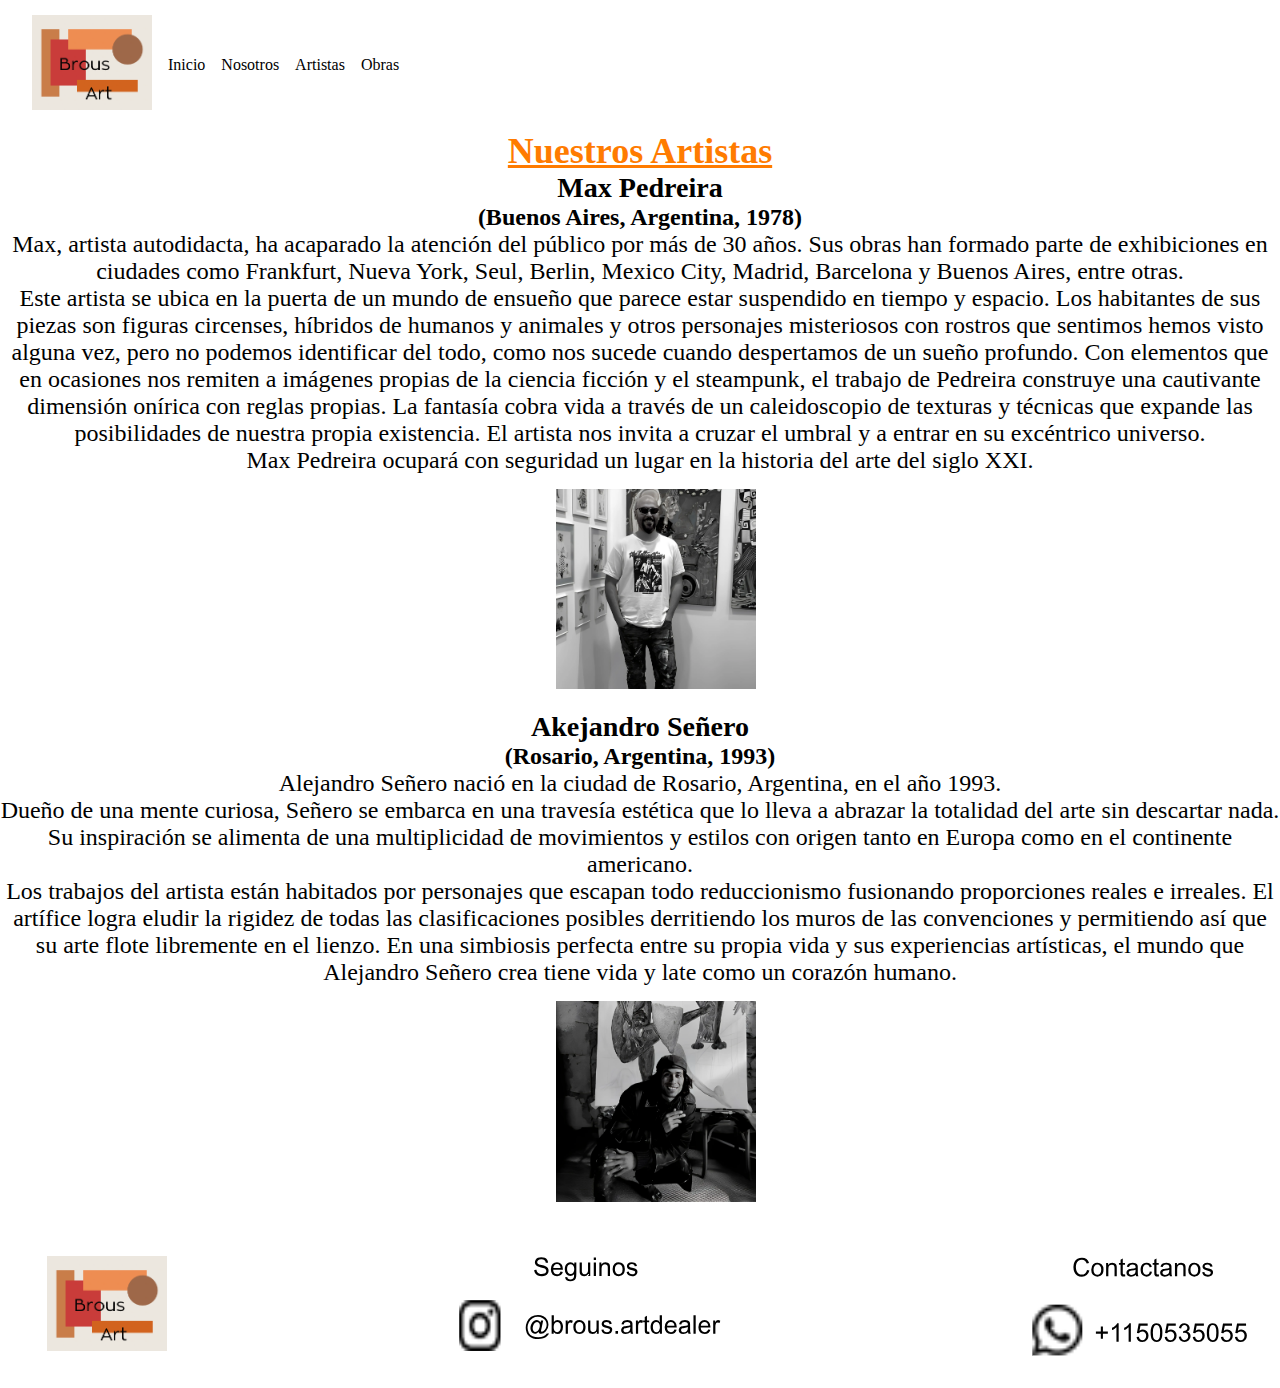
==== artistas.html @ 26b90e35 "mas cambios" ====
<!DOCTYPE html>
<html lang="en">
<head>
    <meta charset="UTF-8">
    <meta name="viewport" content="width=device-width, initial-scale=1.0">
    <title>Brous Art</title>
    <link rel="stylesheet" href="style.css">
</head>
<body>
    <header>
        <nav>   
    <!-- logo empresa -->
    <a href="PW.html">
        <img src="images/logo.PNG" alt="Logo">
    </a>
    <!-- barra de navegacion --> 
        
            <a href="PW.html">Inicio</a>
            <a href="PW.html">Nosotros</a> 
            <a href="#artistas">Artistas</a> 
            <a href="PW.html">Obras</a>  

            
            
        </nav>
    </header>
    <main>
        <section id="artistas">
            <article>
                <div>
                    <h2 style="color: rgb(255, 123, 0);"><u>Nuestros Artistas</u></h2>
                    <h3>Max Pedreira</h3>
                    <h4>(Buenos Aires, Argentina, 1978)</h4>
                    <p>
                        Max, artista autodidacta, ha acaparado la atención del público por más de 30 años. Sus obras han formado parte de exhibiciones en ciudades como Frankfurt, Nueva York, Seul, Berlin, Mexico City, Madrid, Barcelona y Buenos Aires, entre otras.

                    </p>
                    <p>
                        Este artista se ubica en la puerta de un mundo de ensueño que parece estar suspendido en tiempo y espacio. Los habitantes de sus piezas son figuras circenses, híbridos de humanos y animales y otros personajes misteriosos con rostros que sentimos hemos visto alguna vez, pero no podemos identificar del todo, como nos sucede cuando despertamos de un sueño profundo. Con elementos que en ocasiones nos remiten a imágenes propias de la ciencia ficción y el steampunk, el trabajo de Pedreira construye una cautivante dimensión onírica con reglas propias. La fantasía cobra vida a través de un caleidoscopio de texturas y técnicas que expande las posibilidades de nuestra propia existencia. El artista nos invita a cruzar el umbral y a entrar en su excéntrico universo.
                    </p>
                    <p>
                        Max Pedreira ocupará con seguridad un lugar en la historia del arte del siglo XXI.
                    </p>
                    <a href="PW.html"><img id="imagenart1" src="images/MP_pic.webp" alt="foto artista"></a>
                </div>
            </article>

            <article>
                <div>
                <h3> Akejandro Señero</h3>
                <h4>(Rosario, Argentina, 1993)</h4>
                <p>
                    Alejandro Señero nació en la ciudad de Rosario, Argentina, en el año 1993.
                </p>
                <p>
                    Dueño de una mente curiosa, Señero se embarca en una travesía estética que lo lleva a abrazar la totalidad del arte sin descartar nada. Su inspiración se alimenta de una multiplicidad de movimientos y estilos con origen tanto en Europa como en el continente americano.
                </p>
                <p>
                    Los trabajos del artista están habitados por personajes que escapan todo reduccionismo fusionando proporciones reales e irreales. El artífice logra eludir la rigidez de todas las clasificaciones posibles derritiendo los muros de las convenciones y permitiendo así que su arte flote libremente en el lienzo. En una simbiosis perfecta entre su propia vida y sus experiencias artísticas, el mundo que Alejandro Señero crea tiene vida y late como un corazón humano.

                </p>
                <a href="PW.html"><img id="imagenart2" src="images/AS_pic.webp" alt="foto artista"></a>

                </div>
            </article>
        </section>
        
    </main>
    <footer>
        <a href="index.html"><img id="imagenFooter" src="images/logo.PNG" alt="Logo"></a>
        <!-- aca iria un <a></a> -->
        <!-- Redes sociales -->

            <a href="index.html" class="footerDerecha"><img src="images/ig_ok.png" alt=""></a>
            <a href="index.html" class="footerDerecha"><img src="images/wpp_ok.png" alt=""></a>

    </footer>
</body>
</html>
---- style.css ----
*{
    margin: 0px;
    padding: 0px;
    box-sizing: border-box;
}

body{
    background-color: rgb(222, 184, 145);
}

header {
    display: flex;
    background-color: rgb(255, 255, 255);
    width: 100vw;
    height: 130px;
    position: sticky;
    top: 0px;
}

nav {
    display: flex; /* Convertimos el nav en un flex container */
    align-items: center; /* Centramos los elementos verticalmente */
}

header img {
    margin-left: 16px;
    margin-top: 15px;
    margin-bottom: 16px;
    width: 120px;
}

header nav a {
    text-decoration: none;
    color: black;
    background-color: rgb(255, 255, 255);
    margin-left: 16px; /* Espacio entre las etiquetas "a" */
}

main{
    background-color: rgb(255, 255, 255); 
}

#nosotros{
    text-align: center;
    font-size: x-large;
    
}

#hero-banner{
    background-image: url(../images/vecteezy_ilustracao-de-fundo-gradiente-laranja-e-preto_7262205.jpg);
}
#artistas{
    text-align: center;
    font-size: x-large;
}

#imagenart1{
    margin-left: 32px;
    margin-top: 15px;
    margin-bottom: 16px;
    width: 200px;
}

#imagenart2{
    margin-left: 32px;
    margin-top: 15px;
    margin-bottom: 16px;
    width: 200px;
}

.cuadros{
    margin-left: 20px;
}

#obras{
    background-color: rgb(222, 184, 145);
    color: #653702;
    text-align: center;

}

#imagenFooter {
    margin-left: 32px;
    margin-top: 15px;
    margin-bottom: 16px;
    width: 120px;
}

footer {
    display: flex;
    align-items: center; /* Centra verticalmente los elementos */
    background-color: rgb(255, 255, 255);
    padding: 15px; /* Añade un poco de espacio alrededor de los elementos */
}

.footerDerecha {
    margin-left: auto; /* Mueve los elementos al final del contenedor */

}

/*rgb(222, 184, 145) background color orignal */

/* Estilos para dispositivos móviles */
@media only screen and (max-width: 768px) {
    /* Estilos para dispositivos con un ancho máximo de 768px */
}

/* Estilos para dispositivos de escritorio */
@media only screen and (min-width: 769px) {
    /* Estilos para dispositivos con un ancho mínimo de 769px (escritorio) */
}

.container {
    width: 100%; /* Utiliza el ancho completo del contenedor padre */
    max-width: 1200px; /* Limita el ancho máximo del contenedor */
    margin: 0 auto; /* Centra el contenedor horizontalmente */
}

img {
    max-width: 100%; /* La imagen no será más ancha que su contenedor */
    height: auto; /* Mantiene la relación de aspecto original */
}
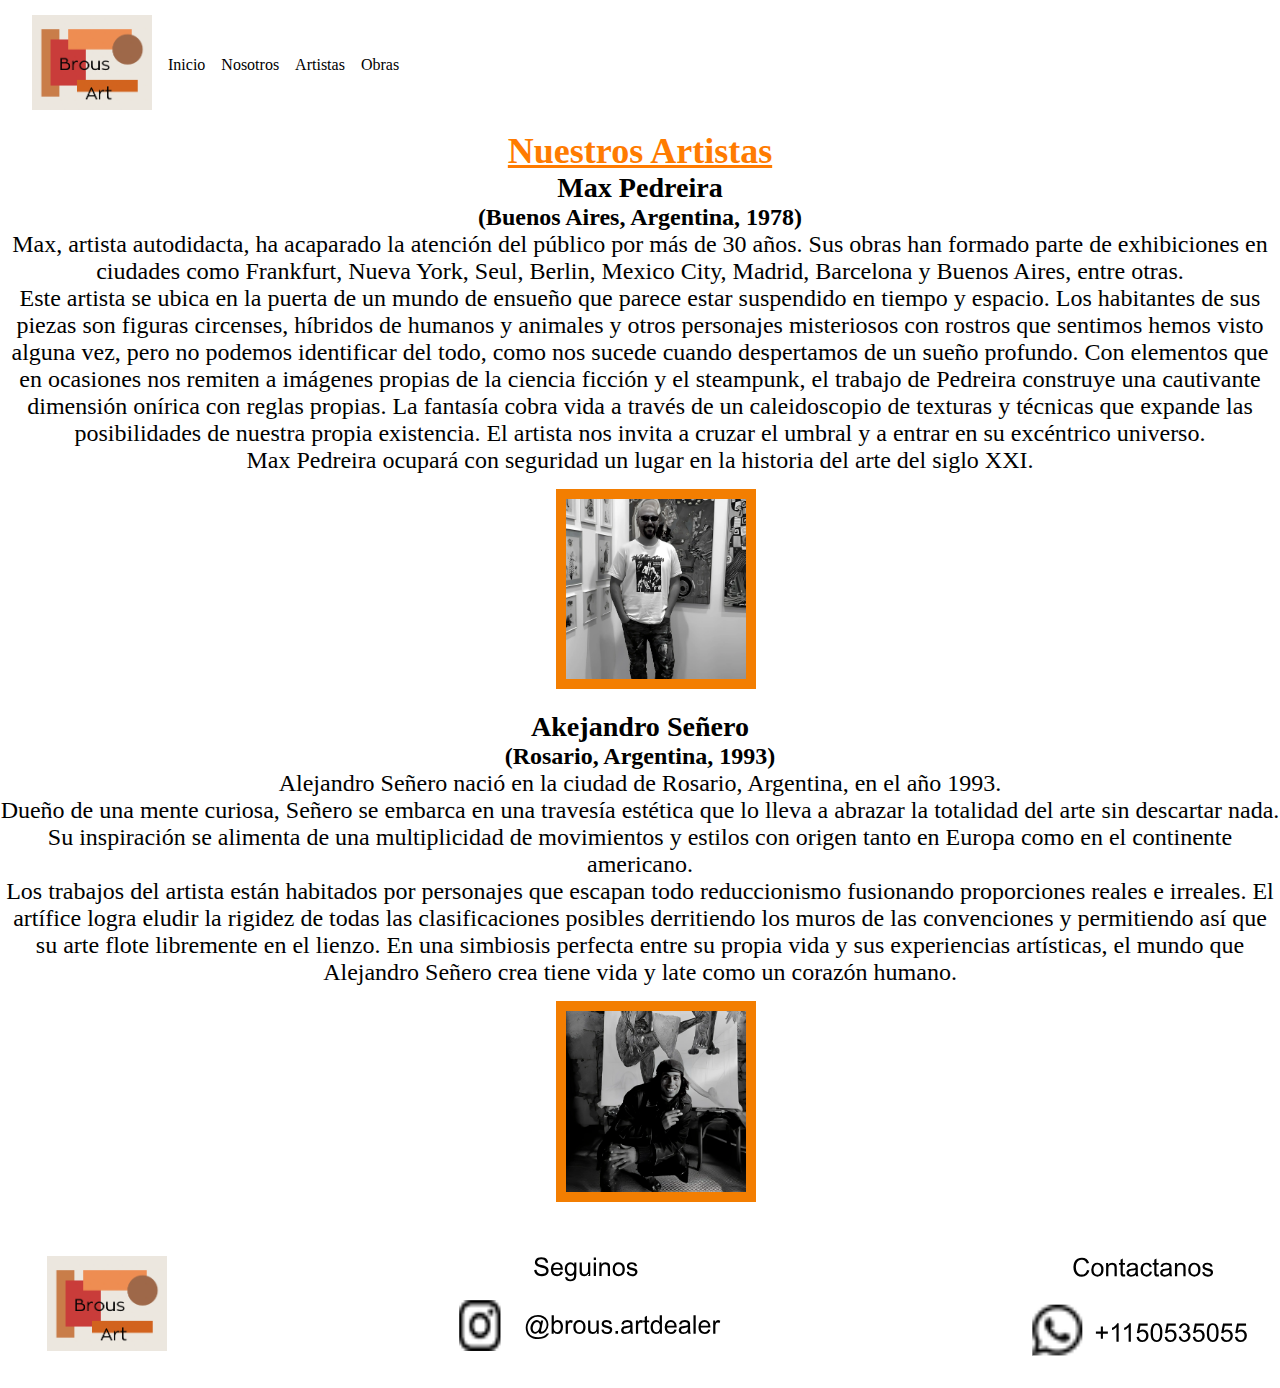
==== commit 03e485d1: "cambios" ====
--- a/artistas.html
+++ b/artistas.html
@@ -27,42 +27,44 @@
     <main>
         <section id="artistas">
             <article>
-                <div>
-                    <h2 style="color: rgb(255, 123, 0);"><u>Nuestros Artistas</u></h2>
-                    <h3>Max Pedreira</h3>
-                    <h4>(Buenos Aires, Argentina, 1978)</h4>
-                    <p>
-                        Max, artista autodidacta, ha acaparado la atención del público por más de 30 años. Sus obras han formado parte de exhibiciones en ciudades como Frankfurt, Nueva York, Seul, Berlin, Mexico City, Madrid, Barcelona y Buenos Aires, entre otras.
+                    <div>
+                        <h2 style="color: rgb(255, 123, 0);"><u>Nuestros Artistas</u></h2>
+                        <h3>Max Pedreira</h3>
+                        <h4>(Buenos Aires, Argentina, 1978)</h4>
+                        <p>
+                            Max, artista autodidacta, ha acaparado la atención del público por más de 30 años. Sus obras han formado parte de exhibiciones en ciudades como Frankfurt, Nueva York, Seul, Berlin, Mexico City, Madrid, Barcelona y Buenos Aires, entre otras.
 
-                    </p>
-                    <p>
-                        Este artista se ubica en la puerta de un mundo de ensueño que parece estar suspendido en tiempo y espacio. Los habitantes de sus piezas son figuras circenses, híbridos de humanos y animales y otros personajes misteriosos con rostros que sentimos hemos visto alguna vez, pero no podemos identificar del todo, como nos sucede cuando despertamos de un sueño profundo. Con elementos que en ocasiones nos remiten a imágenes propias de la ciencia ficción y el steampunk, el trabajo de Pedreira construye una cautivante dimensión onírica con reglas propias. La fantasía cobra vida a través de un caleidoscopio de texturas y técnicas que expande las posibilidades de nuestra propia existencia. El artista nos invita a cruzar el umbral y a entrar en su excéntrico universo.
-                    </p>
-                    <p>
-                        Max Pedreira ocupará con seguridad un lugar en la historia del arte del siglo XXI.
-                    </p>
-                    <a href="PW.html"><img id="imagenart1" src="images/MP_pic.webp" alt="foto artista"></a>
-                </div>
-            </article>
+                        </p>
+                        <p>
+                            Este artista se ubica en la puerta de un mundo de ensueño que parece estar suspendido en tiempo y espacio. Los habitantes de sus piezas son figuras circenses, híbridos de humanos y animales y otros personajes misteriosos con rostros que sentimos hemos visto alguna vez, pero no podemos identificar del todo, como nos sucede cuando despertamos de un sueño profundo. Con elementos que en ocasiones nos remiten a imágenes propias de la ciencia ficción y el steampunk, el trabajo de Pedreira construye una cautivante dimensión onírica con reglas propias. La fantasía cobra vida a través de un caleidoscopio de texturas y técnicas que expande las posibilidades de nuestra propia existencia. El artista nos invita a cruzar el umbral y a entrar en su excéntrico universo.
+                        </p>
+                        <p>
+                            Max Pedreira ocupará con seguridad un lugar en la historia del arte del siglo XXI.
+                        </p>
+                    </div>
+                    <div>
+                        <a href="PW.html"><img id="imagenart1" src="images/MP_pic.webp" alt="foto artista"></a>
+                    </div>
+                
+            
+                    <div>
+                        <h3> Akejandro Señero</h3>
+                        <h4>(Rosario, Argentina, 1993)</h4>
+                        <p>
+                            Alejandro Señero nació en la ciudad de Rosario, Argentina, en el año 1993.
+                        </p>
+                        <p>
+                            Dueño de una mente curiosa, Señero se embarca en una travesía estética que lo lleva a abrazar la totalidad del arte sin descartar nada. Su inspiración se alimenta de una multiplicidad de movimientos y estilos con origen tanto en Europa como en el continente americano.
+                        </p>
+                        <p>
+                            Los trabajos del artista están habitados por personajes que escapan todo reduccionismo fusionando proporciones reales e irreales. El artífice logra eludir la rigidez de todas las clasificaciones posibles derritiendo los muros de las convenciones y permitiendo así que su arte flote libremente en el lienzo. En una simbiosis perfecta entre su propia vida y sus experiencias artísticas, el mundo que Alejandro Señero crea tiene vida y late como un corazón humano.
 
-            <article>
-                <div>
-                <h3> Akejandro Señero</h3>
-                <h4>(Rosario, Argentina, 1993)</h4>
-                <p>
-                    Alejandro Señero nació en la ciudad de Rosario, Argentina, en el año 1993.
-                </p>
-                <p>
-                    Dueño de una mente curiosa, Señero se embarca en una travesía estética que lo lleva a abrazar la totalidad del arte sin descartar nada. Su inspiración se alimenta de una multiplicidad de movimientos y estilos con origen tanto en Europa como en el continente americano.
-                </p>
-                <p>
-                    Los trabajos del artista están habitados por personajes que escapan todo reduccionismo fusionando proporciones reales e irreales. El artífice logra eludir la rigidez de todas las clasificaciones posibles derritiendo los muros de las convenciones y permitiendo así que su arte flote libremente en el lienzo. En una simbiosis perfecta entre su propia vida y sus experiencias artísticas, el mundo que Alejandro Señero crea tiene vida y late como un corazón humano.
+                        </p>
+                        <a href="PW.html"><img id="imagenart2" src="images/AS_pic.webp" alt="foto artista"></a>
+                    </div>
+                    
+                </article>
 
-                </p>
-                <a href="PW.html"><img id="imagenart2" src="images/AS_pic.webp" alt="foto artista"></a>
-
-                </div>
-            </article>
         </section>
         
     </main>
--- a/style.css
+++ b/style.css
@@ -44,22 +44,25 @@
 #nosotros{
     text-align: center;
     font-size: x-large;
-    
 }
 
 #hero-banner{
     background-image: url(../images/vecteezy_ilustracao-de-fundo-gradiente-laranja-e-preto_7262205.jpg);
 }
+
+
 #artistas{
     text-align: center;
     font-size: x-large;
 }
+
 
 #imagenart1{
     margin-left: 32px;
     margin-top: 15px;
     margin-bottom: 16px;
     width: 200px;
+    border: 10px solid #f37e01;
 }
 
 #imagenart2{
@@ -67,6 +70,7 @@
     margin-top: 15px;
     margin-bottom: 16px;
     width: 200px;
+    border: 10px solid #f37e01;
 }
 
 .cuadros{
@@ -91,7 +95,7 @@
     display: flex;
     align-items: center; /* Centra verticalmente los elementos */
     background-color: rgb(255, 255, 255);
-    padding: 15px; /* Añade un poco de espacio alrededor de los elementos */
+    padding: 15px;/* Añade un poco de espacio alrededor de los elementos */
 }
 
 .footerDerecha {
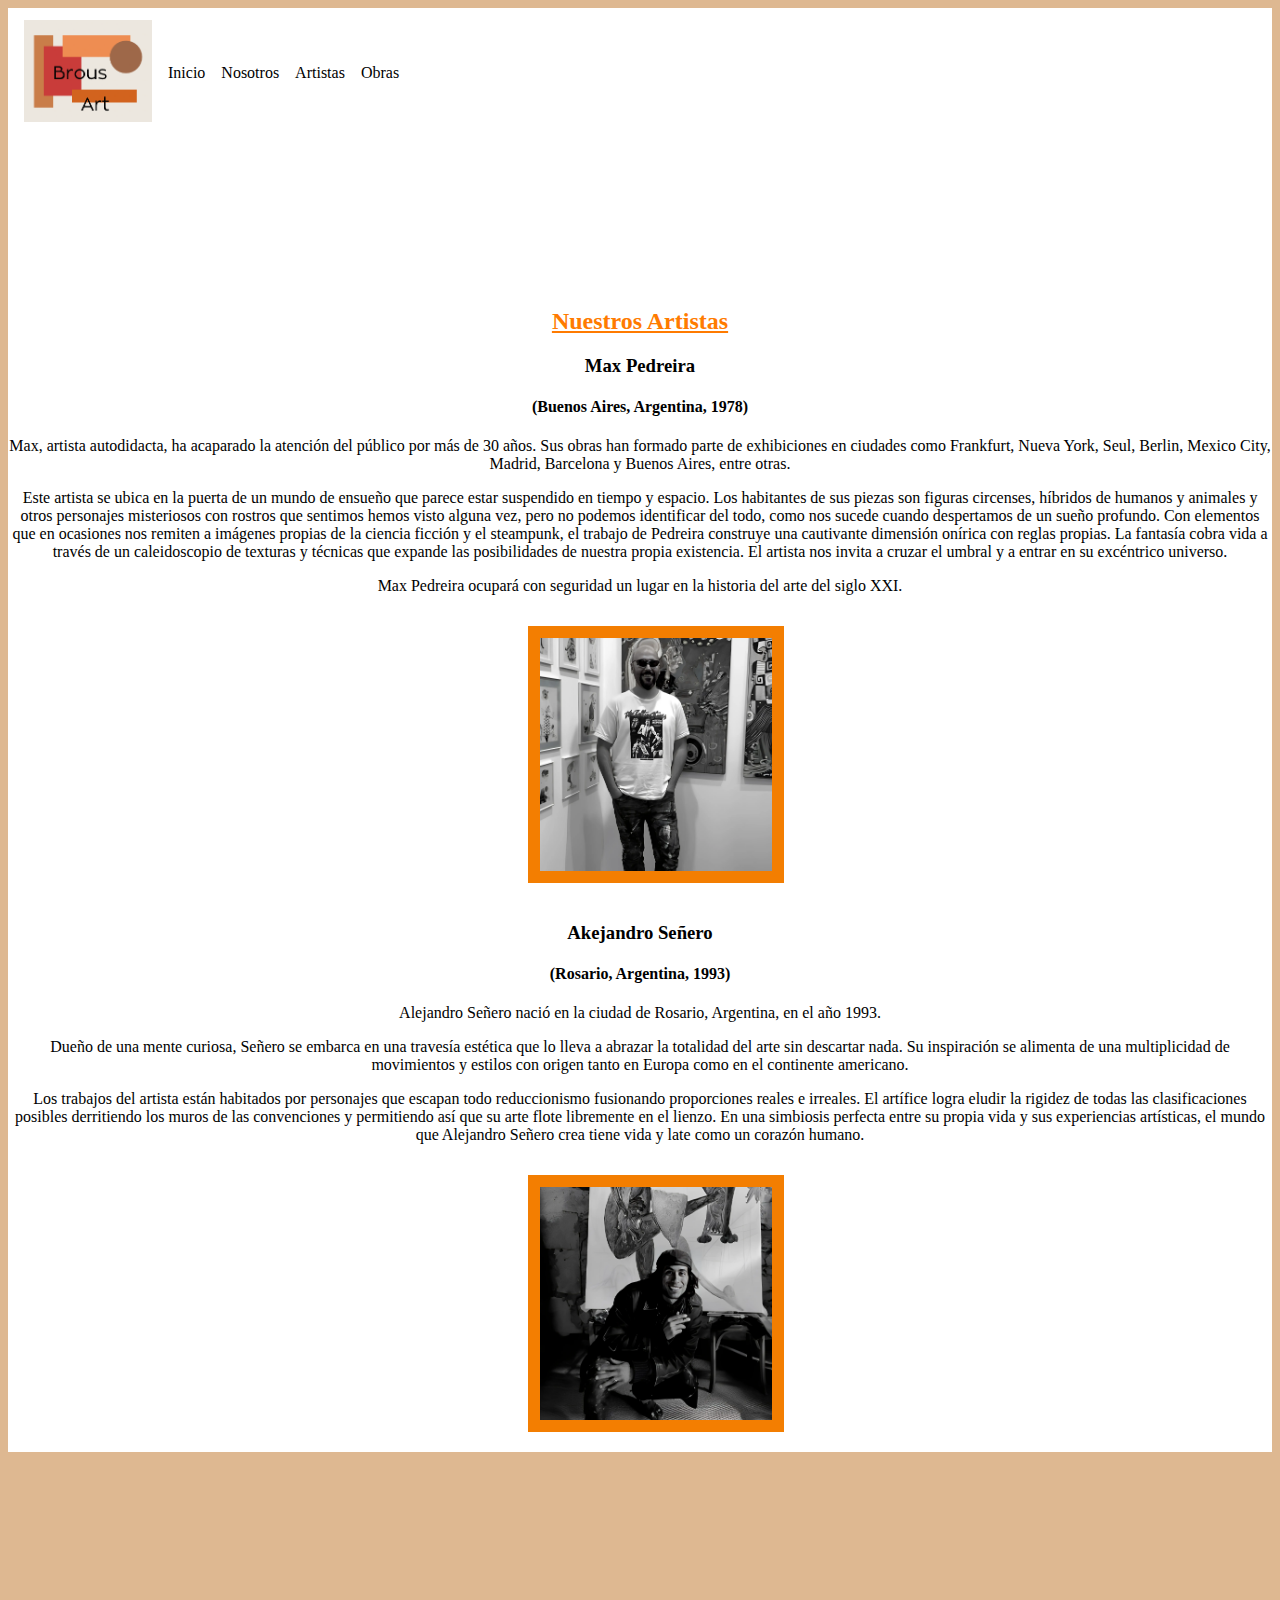
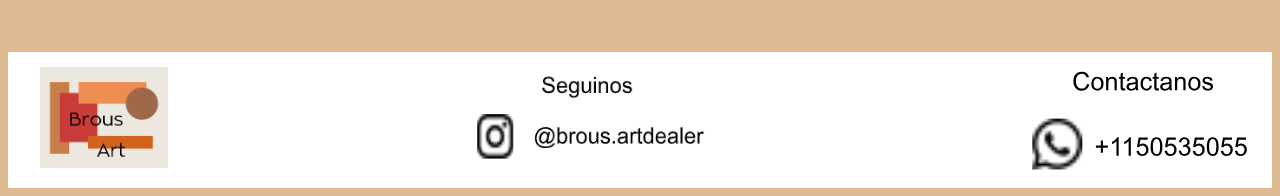
==== commit bd99587d: "cambios" ====
--- a/artistas.html
+++ b/artistas.html
@@ -43,7 +43,7 @@
                         </p>
                     </div>
                     <div>
-                        <a href="PW.html"><img id="imagenart1" src="images/MP_pic.webp" alt="foto artista"></a>
+                        <a href="index.html"><img id="imagenart1" src="images/MP_pic.webp" alt="foto artista"></a>
                     </div>
                 
             
@@ -60,7 +60,7 @@
                             Los trabajos del artista están habitados por personajes que escapan todo reduccionismo fusionando proporciones reales e irreales. El artífice logra eludir la rigidez de todas las clasificaciones posibles derritiendo los muros de las convenciones y permitiendo así que su arte flote libremente en el lienzo. En una simbiosis perfecta entre su propia vida y sus experiencias artísticas, el mundo que Alejandro Señero crea tiene vida y late como un corazón humano.
 
                         </p>
-                        <a href="PW.html"><img id="imagenart2" src="images/AS_pic.webp" alt="foto artista"></a>
+                        <a href="index.html"><img id="imagenart2" src="images/AS_pic.webp" alt="foto artista"></a>
                     </div>
                     
                 </article>
--- a/style.css
+++ b/style.css
@@ -1,8 +1,7 @@
 
 *{
-    margin: 0px;
-    padding: 0px;
     box-sizing: border-box;
+
 }
 
 body{
@@ -12,22 +11,21 @@
 header {
     display: flex;
     background-color: rgb(255, 255, 255);
-    width: 100vw;
+    width: 100%;
     height: 130px;
-    position: sticky;
     top: 0px;
 }
+
 
 nav {
     display: flex; /* Convertimos el nav en un flex container */
     align-items: center; /* Centramos los elementos verticalmente */
+
 }
 
 header img {
-    margin-left: 16px;
-    margin-top: 15px;
-    margin-bottom: 16px;
-    width: 120px;
+    
+    width: 10vw;
 }
 
 header nav a {
@@ -39,21 +37,22 @@
 
 main{
     background-color: rgb(255, 255, 255); 
+    width: 100%;
 }
 
 #nosotros{
+    padding-top: 150px;
     text-align: center;
-    font-size: x-large;
-}
 
-#hero-banner{
     background-image: url(../images/vecteezy_ilustracao-de-fundo-gradiente-laranja-e-preto_7262205.jpg);
 }
 
 
 #artistas{
+    padding-top: 150px;
     text-align: center;
-    font-size: x-large;
+
+    margin-bottom: 200px;
 }
 
 
@@ -61,59 +60,51 @@
     margin-left: 32px;
     margin-top: 15px;
     margin-bottom: 16px;
-    width: 200px;
-    border: 10px solid #f37e01;
+    width: 20vw;
+    border: 1vw solid #f37e01;
 }
 
 #imagenart2{
     margin-left: 32px;
     margin-top: 15px;
     margin-bottom: 16px;
-    width: 200px;
-    border: 10px solid #f37e01;
+    width: 20vw;
+    border: 1vw solid #f37e01;
 }
 
 .cuadros{
-    margin-left: 20px;
+    width: 25vw;
 }
 
 #obras{
+    padding-top: 150px;
     background-color: rgb(222, 184, 145);
     color: #653702;
     text-align: center;
 
+    margin-bottom: 200px;
 }
 
 #imagenFooter {
     margin-left: 32px;
     margin-top: 15px;
     margin-bottom: 16px;
-    width: 120px;
+    width: 10vw;
 }
 
 footer {
     display: flex;
     align-items: center; /* Centra verticalmente los elementos */
     background-color: rgb(255, 255, 255);
-    padding: 15px;/* Añade un poco de espacio alrededor de los elementos */
+    width: 100%;
 }
 
 .footerDerecha {
     margin-left: auto; /* Mueve los elementos al final del contenedor */
-
+    width: 20vw;
 }
 
 /*rgb(222, 184, 145) background color orignal */
-
-/* Estilos para dispositivos móviles */
-@media only screen and (max-width: 768px) {
-    /* Estilos para dispositivos con un ancho máximo de 768px */
-}
-
-/* Estilos para dispositivos de escritorio */
-@media only screen and (min-width: 769px) {
-    /* Estilos para dispositivos con un ancho mínimo de 769px (escritorio) */
-}
 
 .container {
     width: 100%; /* Utiliza el ancho completo del contenedor padre */
